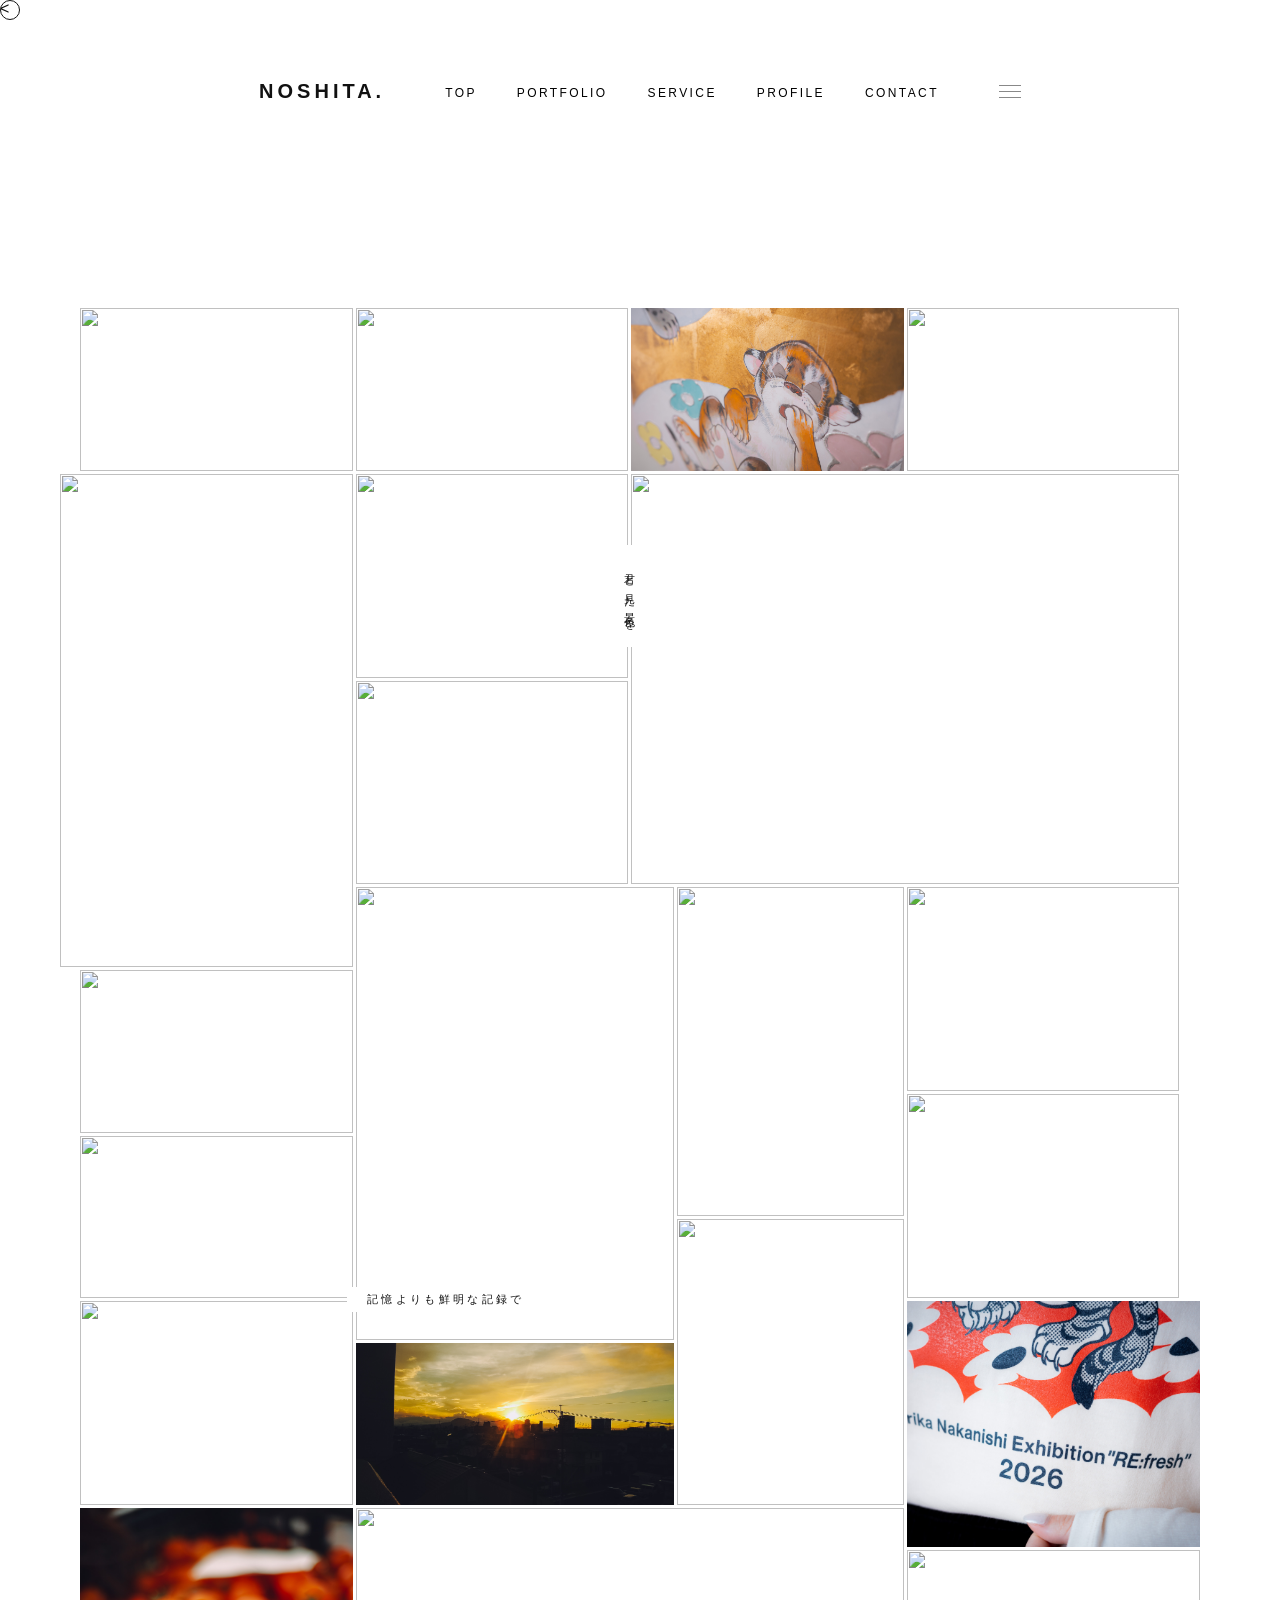
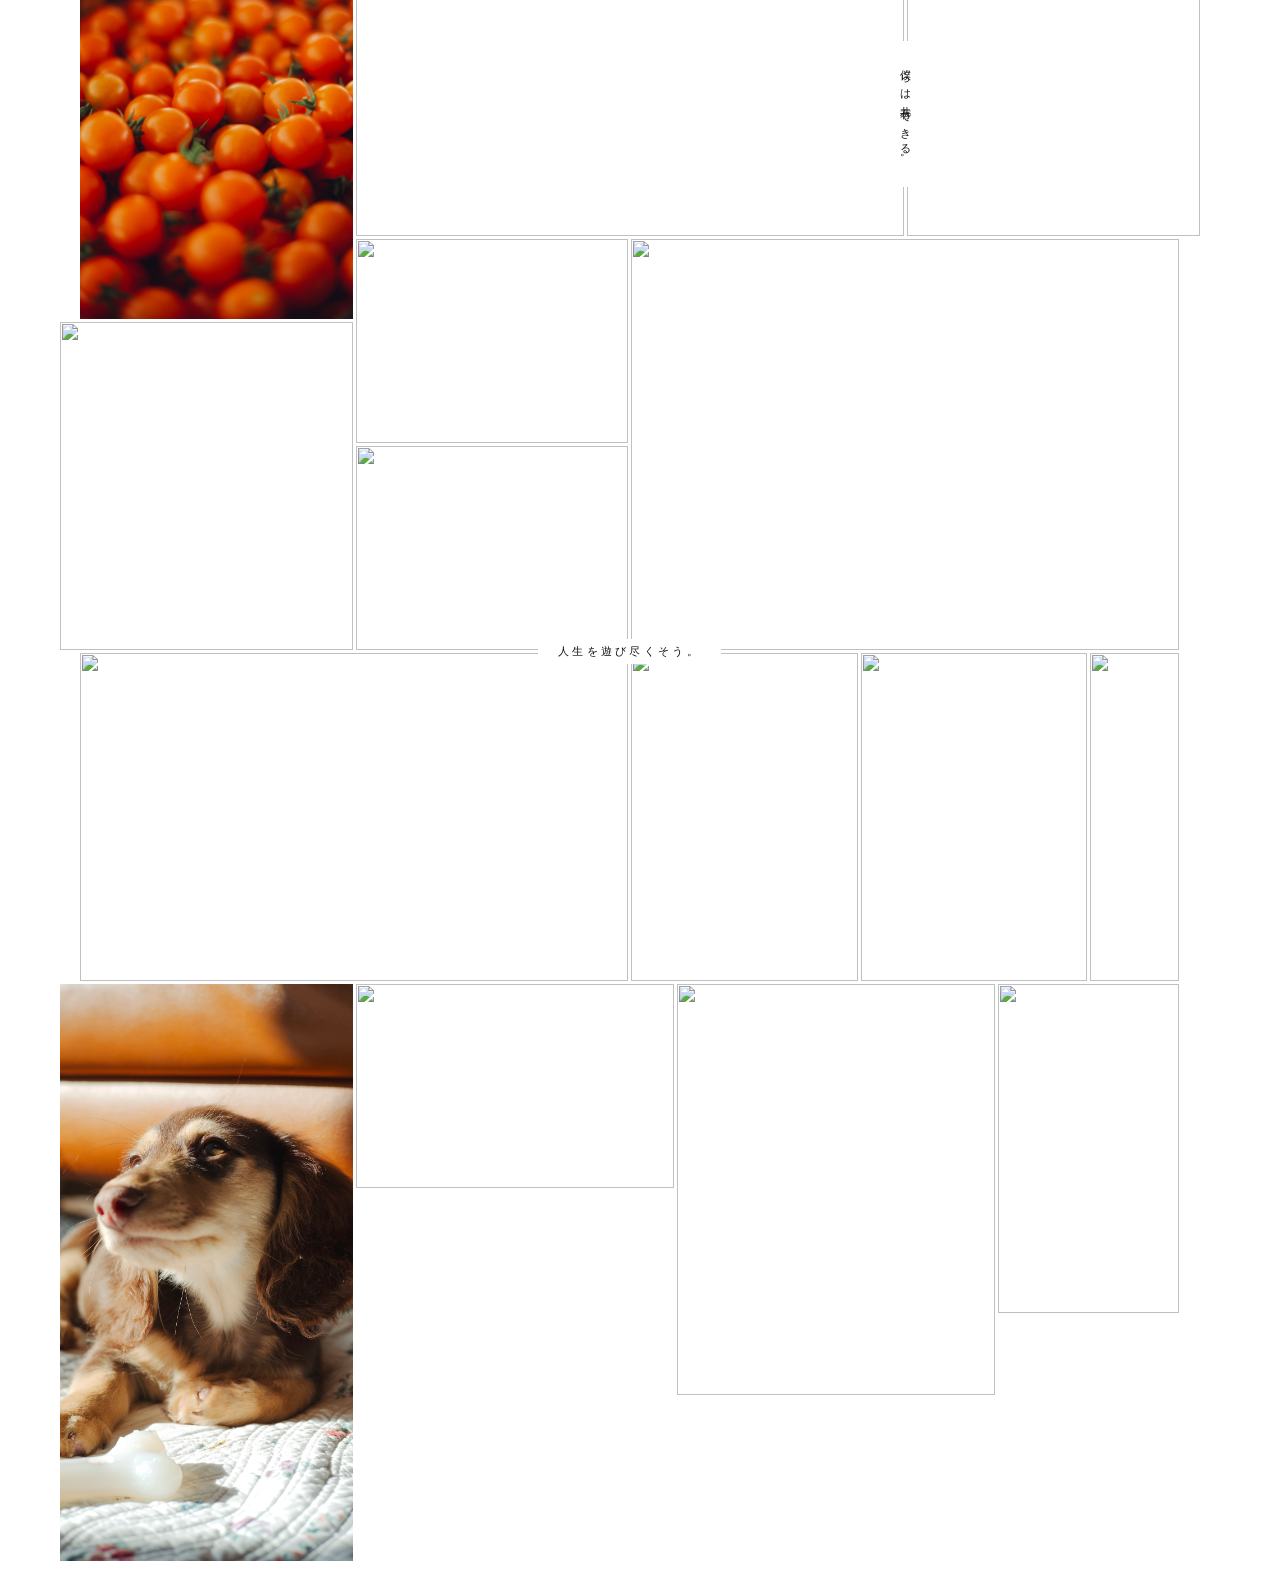
==== index.html @ d17fe4b7 "first commit" ====
<!DOCTYPE html>
<html lang="ja">
<head>
  <meta charset="UTF-8">
  <meta name="viewport" content="width=device-width, initial-scale=1.0">
  <title>Portfolio</title>
  <link rel="stylesheet" href="style.css">
</head>
<body>

<div class="cursor"></div>

<<nav>
  <div class="logo">NOSHITA.</div>
  <ul class="nav-menu">
    <li><a href="#">TOP</a></li>
    <li><a href="portfolio.html">PORTFOLIO</a></li>
    <li><a href="service.html">SERVICE</a></li>
    <li><a href="profile.html">PROFILE</a></li>
    <li><a href="contact.html">CONTACT</a></li>
  </ul>
  <div class="hamburger" id="hamburger">
    <span></span>
    <span></span>
    <span></span>
  </div>
</nav>
</nav>

<main>
  <section class="hero"></section>

  <section class="works" id="works">
    <div class="works-grid">
      <div class="work-item w1"><img src="images/work01.JPG" alt=""></div>
      <div class="work-item w2"><img src="images/work02.jpg" alt=""></div>
      <div class="work-item w3"><img src="images/work03.JPG" alt=""></div>
      <div class="work-item w4"><img src="images/work04.JPG" alt=""></div>
      <div class="work-item w5"><img src="images/work05.jpg" alt=""></div>
      <div class="work-item w6"><img src="images/work06.jpg" alt=""></div>
      <div class="text-item vertical t1"><span>君と見た景色を</span></div>
      <div class="work-item w7"><img src="images/work07.jpg" alt=""></div>
      <div class="work-item w8"><img src="images/work08.JPG" alt=""></div>
      <div class="work-item w9"><img src="images/work09.JPG" alt=""></div>
      <div class="work-item w10"><img src="images/work010.JPG" alt=""></div>
      <div class="work-item w11"><img src="images/work011.JPG" alt=""></div>
      <div class="text-item t2"><span>記憶よりも鮮明な記録で</span></div>
      <div class="work-item w12"><img src="images/work012.JPG" alt=""></div>
      <div class="work-item w13"><img src="images/work013.jpg" alt=""></div>
      <div class="work-item w14"><img src="images/work014.jpg" alt=""></div>
      <div class="work-item w15"><img src="images/work015.JPG" alt=""></div>
      <div class="work-item w16"><img src="images/work016.JPG" alt=""></div>
      <div class="work-item w17"><img src="images/work017.JPG" alt=""></div>
      <div class="work-item w18"><img src="images/work018.JPG" alt=""></div>
      <div class="work-item w19"><img src="images/work019.jpg" alt=""></div>
      <div class="work-item w20"><img src="images/work020.jpg" alt=""></div>
      <div class="text-item vertical t3"><span>僕らは共有できる。</span></div>
      <div class="work-item w21"><img src="images/work021.jpg" alt=""></div>
      <div class="work-item w22"><img src="images/work022.jpg" alt=""></div>
      <div class="work-item w23"><img src="images/work023.jpg" alt=""></div>
      <div class="work-item w24"><img src="images/work024.jpg" alt=""></div>
      <div class="text-item t4"><span>人生を遊び尽くそう。</span></div>
      <div class="work-item w25"><img src="images/work025.jpg" alt=""></div>
      <div class="work-item w26"><img src="images/work026.jpg" alt=""></div>
      <div class="work-item w27"><img src="images/work027.jpg" alt=""></div>
      <div class="work-item w28"><img src="images/work028.jpg" alt=""></div>
      <div class="work-item w29"><img src="images/work029.jpg" alt=""></div>
      <div class="work-item w30"><img src="images/work030.jpg" alt=""></div>
      <div class="work-item w31"><img src="images/work031.jpg" alt=""></div>
      <div class="work-item w32"><img src="images/work032.jpg" alt=""></div>
      <div class="work-item w33"><img src="images/work033.JPG" alt=""></div>
      <div class="work-item w34"><img src="images/work034.jpg" alt=""></div>
      <div class="work-item w35"><img src="images/work035.JPG" alt=""></div>
      <div class="work-item w36"><img src="images/work036.jpg" alt=""></div>
    </div>
  </section>
</main>

<div class="lightbox" id="lightbox">
  <div class="lightbox-bg"></div>
  <img class="lightbox-img" id="lightbox-img" src="" alt="">
</div>

<script>
  const observer = new IntersectionObserver((entries) => {
    entries.forEach(entry => {
      if (entry.isIntersecting) {
        entry.target.classList.add('visible');
      }
    });
  }, { threshold: 0.1 });

  document.querySelectorAll('.work-item').forEach(item => {
    observer.observe(item);
  });

  document.querySelectorAll('.text-item').forEach(item => {
    observer.observe(item);
  });

  const cursor = document.querySelector('.cursor');

  document.addEventListener('mousemove', (e) => {
    cursor.style.left = e.clientX - 10 + 'px';
    cursor.style.top = e.clientY - 10 + 'px';
  });

  document.addEventListener('mouseenter', () => {
    cursor.style.opacity = '1';
  });

  document.addEventListener('mouseleave', () => {
    cursor.style.opacity = '0';
  });

  const lightbox = document.getElementById('lightbox');
  const lightboxImg = document.getElementById('lightbox-img');

  document.querySelectorAll('.work-item img').forEach(img => {
    img.addEventListener('click', () => {
      lightboxImg.src = img.src;
      lightbox.classList.add('active');
    });
  });

  lightbox.addEventListener('click', () => {
    lightbox.classList.remove('active');
  });
  const hamburger = document.getElementById('hamburger');
const navMenu = document.querySelector('.nav-menu');

hamburger.addEventListener('click', () => {
  navMenu.classList.toggle('active');
});
</script>

</body>
</html>
---- style.css ----
* {
  margin: 0;
  padding: 0;
  box-sizing: border-box;
}

body {
  background-color: #ffffff;
  color: #111111;
  font-family: 'Helvetica Neue', Arial, sans-serif;
  cursor: none;
}

/* ナビゲーション */
nav {
  position: fixed;
  top: 0;
  left: 0;
  width: 100%;
  padding: 80px 50px 30px 50px;
  display: flex;
  justify-content: center;
  align-items: center;
  gap: 60px;
  z-index: 100;
}
.logo {
  font-size: 20px;
  letter-spacing: 0.2em;
  font-weight: 700;
}

ul {
  list-style: none;
  display: flex;
  gap: 40px;
}

ul a {
  text-decoration: none;
  color: #000000;
  font-size: 12px;
  letter-spacing: 0.2em;
  font-weight: 300;
}

/* ヒーローセクション */
.hero {
  height: 10vh;
}

.hero h1 {
  font-size: clamp(40px, 8vw, 120px);
  font-weight: 200;
  letter-spacing: 0.1em;
  line-height: 1.1;
}
/* WORKSセクション */
/* WORKSセクション */
.works {
  padding: 200px 80px 0 80px;
}

.works-grid {
  display: grid;
  grid-template-columns: repeat(24, 1fr);
  grid-auto-rows: 3vw;
  gap: 3px;
}

.work-item {
  overflow: hidden;
}

.work-item img {
  width: 100%;
  height: 100%;
  object-fit: cover;
  transition: transform 0.6s ease;
  cursor: pointer;
}

.work-item:hover img {
  transform: scale(1.05);
}

.text-item {
  display: flex;
  align-items: center;
  justify-content: center;
  font-size: 11px;
  letter-spacing: 0.15em;
  color: #111;
  font-weight: 300;
}

.text-item.vertical {
  writing-mode: vertical-rl;
  font-size: 10px;
  pointer-events: none;
}


/* Group 1 */
.w1  { grid-column: 1/7;   grid-row: 1/5; }
.w2  { grid-column: 7/13;  grid-row: 1/5; }
.w3  { grid-column: 13/19; grid-row: 1/5; }
.w4  { grid-column: 19/25; grid-row: 1/5; }

/* Group 2 */
.w5  { grid-column: 1/7;   grid-row: 5/17; margin-left: -20px; }
.w6  { grid-column: 7/13;  grid-row: 5/10; }
.w7  { grid-column: 7/13;  grid-row: 10/15; }
.w8  { grid-column: 13/25; grid-row: 5/15; }

/* Group 3 */
.w9  { grid-column: 1/7;   grid-row: 17/21; }
.w10 { grid-column: 1/7;   grid-row: 21/25; }
.w11 { grid-column: 7/14;  grid-row: 15/26; }
.w12 { grid-column: 14/19; grid-row: 15/23; }
.w13 { grid-column: 19/25; grid-row: 15/20; }
.w14 { grid-column: 19/25; grid-row: 20/25; }

/* Group 4 */
.w15 { grid-column: 1/7;   grid-row: 25/30; }
.w16 { grid-column: 7/14;  grid-row: 26/30; }
.w17 { grid-column: 14/19; grid-row: 23/30; }
.w18 { grid-column: 19/32; grid-row: 25/31; }

/* Group 5 */
.w19 { grid-column: 1/7;   grid-row: 30/40; }
.w20 { grid-column: 7/19;  grid-row: 30/38; }
.w21 { grid-column: 19/32; grid-row: 31/38; }

/* Group 6 */
.w22 { grid-column: 1/7;   grid-row: 40/48;  margin-left: -20px; }
.w23 { grid-column: 7/13;  grid-row: 38/43; }
.w24 { grid-column: 7/13;  grid-row: 43/48; }
.w25 { grid-column: 13/25; grid-row: 38/48; }

/* Group 7 */
.w26 { grid-column: 1/13;   grid-row: 48/56; }
.w27 { grid-column: 13/18 ;  grid-row: 48/56; }
.w28 { grid-column: 18/23; grid-row: 48/56; }
.w29 { grid-column: 23/25; grid-row: 48/56; }

/* Group 8 */
.w30 { grid-column: 1/7;   grid-row: 56/70;  margin-left: -20px; }
.w31 { grid-column: 7/14;  grid-row: 56/61; }
.w32 { grid-column: 7/14;  grid-row: 61/70; }
.w33 { grid-column: 14/21; grid-row: 56/66; }
.w34 { grid-column: 14/21; grid-row: 66/70; }
.w35 { grid-column: 21/25; grid-row: 56/64; }
.w36 { grid-column: 21/25; grid-row: 64/70; }
.t1 {
  grid-column: 12/14;
  grid-row: 4/12;
  position: relative;
  z-index: 10;
  writing-mode: vertical-rl;
  font-size: 13px;
  letter-spacing: 0.2em;
  color: #111;
  pointer-events: none;
}
.t1 span {
  background: rgba(255, 255, 255, 1);
  padding: 20px 5px;
  display: inline-block;
  writing-mode: vertical-rl;
  font-size: 11px;
  letter-spacing: 0.3em;
  font-weight: 150;
  color: #111;
}

.t3 {
  grid-column: 18/20;
  grid-row: 30/40;
  position: relative;
  z-index: 10;
  writing-mode: vertical-rl;
  font-size: 11px;
  letter-spacing: 0.2em;
  color: #111;
  pointer-events: none;
}
.t2 {
  grid-column: 3/15;
  grid-row: 24/26;
  position: relative;
  z-index: 10;
  font-size: 11px;
  letter-spacing: 0.2em;
  color: #111;
  pointer-events: none;
  font-size: 11px;
  letter-spacing: 0.3em;
  font-weight: 150;
  color: #111;
}
.t2 span {
  background: rgba(255, 255, 255, 1);
  padding: 5px 20px;
  display: inline-block;
}
.t4 {
  grid-column: 9/17;
  grid-row: 47/49;
  position: relative;
  z-index: 10;
  font-size: 11px;
  letter-spacing: 0.2em;
  color: #111;
  pointer-events: none;
}
.t3 span {
  background: rgba(255, 255, 255, 1);
  padding: 20px 5px;
  display: inline-block;
  writing-mode: vertical-rl;
  font-size: 11px;
  letter-spacing: 0.3em;
  font-weight: 150;
  color: #111;
}

.t4 span {
  background: rgba(255, 255, 255, 1);
  padding: 5px 20px;
  display: inline-block;
  font-size: 11px;
  letter-spacing: 0.3em;
  font-weight: 150;
  color: #111;
}
.work-item {
  opacity: 0;
  transform: translateY(30px);
  transition: opacity 0.6s ease, transform 0.6s ease;
   pointer-events: all;
  cursor: pointer;
}

.work-item.visible {
  opacity: 1;
  transform: translateY(0);
}
.cursor {
  width: 20px;
  height: 20px;
  border: 1px solid #111;
  border-radius: 50%;
  position: fixed;
  pointer-events: none;
  z-index: 9999;
  transition: transform 0.1s ease;
}
.text-item {
  opacity: 0;
  transform: translateY(30px);
  transition: opacity 0.6s ease, transform 0.6s ease;
}

.text-item.visible {
  opacity: 1;
  transform: translateY(0);
}
.hamburger {
  display: flex;
  flex-direction: column;
  gap: 5px;
  cursor: pointer;
}

.hamburger span {
  display: block;
  width: 22px;
  height: 1px;
  background-color: #888;
}

/* SERVICE PAGE */
.service-hero {
  padding: 150px 100px 80px 100px;
}

.service-concept {
  font-size: 18px;
  letter-spacing: 0.2em;
  margin-bottom: 20px;
  font-weight: 300;
}

.service-sub {
  font-size: 12px;
  letter-spacing: 0.15em;
  color: #666;
  line-height: 2;
}

.service-content {
  padding: 60px 100px;
  border-top: 1px solid #eee;
}

.service-content h2 {
  font-size: 11px;
  letter-spacing: 0.3em;
  font-weight: 400;
  margin-bottom: 40px;
  color: #999;
}

.service-table {
  width: 100%;
  border-collapse: collapse;
  margin-bottom: 20px;
}

.service-table th {
  font-size: 10px;
  letter-spacing: 0.2em;
  font-weight: 400;
  color: #999;
  text-align: left;
  padding: 10px 0;
  border-bottom: 1px solid #eee;
}

.service-table td {
  font-size: 12px;
  letter-spacing: 0.15em;
  font-weight: 300;
  padding: 16px 0;
  border-bottom: 1px solid #f5f5f5;
}

.discount {
  font-size: 10px;
  letter-spacing: 0.15em;
  color: #999;
  margin-top: 20px;
}

.service-note {
  padding: 60px 100px;
  border-top: 1px solid #eee;
}

.service-note h2 {
  font-size: 11px;
  letter-spacing: 0.3em;
  font-weight: 400;
  margin-bottom: 40px;
  color: #999;
}

.note-group {
  margin-bottom: 40px;
}

.note-group h3 {
  font-size: 11px;
  letter-spacing: 0.2em;
  font-weight: 400;
  margin-bottom: 15px;
}

.note-group ul {
  list-style: none;
  padding: 0;
  display: block;
}

.note-group ul li {
  font-size: 12px;
  letter-spacing: 0.1em;
  font-weight: 300;
  color: #666;
  line-height: 2.5;
  padding-left: 20px;
  position: relative;
  display: block;
}

.note-group ul li::before {
  content: '—';
  position: absolute;
  left: 0;
  color: #ccc;
}

.service-last {
  font-size: 12px;
  letter-spacing: 0.15em;
  color: #666;
  margin-top: 60px;
  padding-top: 40px;
  border-top: 1px solid #eee;
}
.service-hero,
.service-content,
.service-note {
  max-width: 900px;
  margin: 0 auto;
}
/* CONTACT PAGE */
.contact-hero {
  padding: 150px 100px 60px 100px;
  max-width: 900px;
  margin: 0 auto;
}

.contact-hero h1 {
  font-size: 11px;
  letter-spacing: 0.3em;
  font-weight: 400;
  color: #999;
  margin-bottom: 20px;
}

.contact-hero p {
  font-size: 12px;
  letter-spacing: 0.15em;
  font-weight: 300;
  color: #666;
}

.contact-form {
  padding: 0 100px 100px 100px;
  max-width: 900px;
  margin: 0 auto;
}

.form-group {
  margin-bottom: 30px;
}

.form-group label {
  display: block;
  font-size: 10px;
  letter-spacing: 0.2em;
  color: #999;
  margin-bottom: 8px;
}

.form-group input,
.form-group textarea {
  width: 100%;
  border: none;
  border-bottom: 1px solid #ddd;
  padding: 10px 0;
  font-size: 12px;
  letter-spacing: 0.1em;
  font-family: 'Helvetica Neue', Arial, sans-serif;
  outline: none;
  background: transparent;
}

.form-group input:focus,
.form-group textarea:focus {
  border-bottom: 1px solid #111;
}

.form-group textarea {
  resize: none;
}

button[type="submit"] {
  background: none;
  border: 1px solid #111;
  padding: 15px 50px;
  font-size: 11px;
  letter-spacing: 0.3em;
  cursor: pointer;
  margin-top: 20px;
  transition: all 0.3s ease;
}

button[type="submit"]:hover {
  background: #111;
  color: #fff;
}
.checkbox-group {
  display: flex;
  flex-wrap: wrap;
  gap: 15px;
  margin-top: 10px;
}

.checkbox-label {
  display: flex;
  align-items: center;
  gap: 8px;
  font-size: 12px;
  letter-spacing: 0.1em;
  font-weight: 300;
  color: #333;
  cursor: pointer;
}

.checkbox-label input {
  width: auto;
  border: none;
  border-bottom: none;
  cursor: pointer;
}
/* PROFILE PAGE */
.profile-wrap {
  display: flex;
  align-items: center;
  gap: 80px;
  padding: 150px 100px;
  max-width: 1000px;
  margin: 0 auto;
}

.profile-img {
  width: 400px;
  flex-shrink: 0;
}

.profile-img img {
  width: 100%;
  height: 500px;
  object-fit: cover;
}

.profile-name {
  font-size: 18px;
  font-weight: 400;
  letter-spacing: 0.2em;
  margin-bottom: 40px;
}

.profile-name span {
  display: block;
  font-size: 12px;
  letter-spacing: 0.3em;
  color: #999;
  margin-top: 8px;
  font-weight: 300;
}

.profile-bio {
  font-size: 12px;
  letter-spacing: 0.15em;
  line-height: 2.5;
  color: #444;
  font-weight: 300;
  margin-bottom: 40px;
}

.profile-motto {
  font-size: 11px;
  letter-spacing: 0.2em;
  color: #999;
  font-weight: 300;
  font-style: italic;
}
/* PORTFOLIO PAGE */
.portfolio-section {
  padding: 80px 60px 40px 60px;
  max-width: 1200px;
  margin: 0 auto;
}

.portfolio-section:first-child {
  padding-top: 150px;
}

.portfolio-category {
  font-size: 11px;
  letter-spacing: 0.3em;
  font-weight: 400;
  color: #999;
  margin-bottom: 30px;
}

.portfolio-grid {
  display: grid;
  grid-template-columns: repeat(3, 1fr);
  gap: 6px;
}

.portfolio-item {
  overflow: hidden;
  aspect-ratio: 3/2;
}

.portfolio-item img {
  width: 100%;
  height: 100%;
  object-fit: cover;
  transition: transform 0.6s ease;
}

.portfolio-item:hover img {
  transform: scale(1.05);
}
/* LIGHTBOX */
.lightbox {
  position: fixed;
  top: 0;
  left: 0;
  width: 100%;
  height: 100%;
  z-index: 9999;
  display: flex;
  align-items: center;
  justify-content: center;
  opacity: 0;
  pointer-events: none;
  transition: opacity 0.3s ease;
}

.lightbox.active {
  opacity: 1;
  pointer-events: all;
}

.lightbox-bg {
  position: absolute;
  top: 0;
  left: 0;
  width: 100%;
  height: 100%;
  background: rgba(255, 255, 255, 0.85);
  backdrop-filter: blur(10px);
}

.lightbox-img {
  position: relative;
  z-index: 1;
  max-width: 85vw;
  max-height: 85vh;
  object-fit: contain;
  cursor: pointer;
}

/* スマホ対応 */
@media (max-width: 768px) {
  nav {
    padding: 30px 20px;
    gap: 20px;
  }

  .logo {
    font-size: 16px;
  }

  ul {
    display: none;
  }

  .works {
    padding: 80px 10px 0 10px;
  }

  .works-grid {
    grid-template-columns: repeat(6, 1fr);
    grid-auto-rows: 8vw;
  }

  /* Group 1 */
  .w1  { grid-column: 1/4;  grid-row: 1/4; }
  .w2  { grid-column: 4/7;  grid-row: 1/4; }
  .w3  { grid-column: 1/4;  grid-row: 4/7; }
  .w4  { grid-column: 4/7;  grid-row: 4/7; }

  /* Group 2 */
  .w5  { grid-column: 1/3;  grid-row: 7/13; }
  .w6  { grid-column: 3/7;  grid-row: 7/10; }
  .w7  { grid-column: 3/7;  grid-row: 10/13; }
  .w8  { grid-column: 1/7;  grid-row: 13/17; }

  /* テキスト非表示 */
  .t1, .t2, .t3, .t4 { display: none; }

  /* Group 3 */
  .w9  { grid-column: 1/4;  grid-row: 17/20; }
  .w10 { grid-column: 4/7;  grid-row: 17/20; }
  .w11 { grid-column: 1/4;  grid-row: 20/24; }
  .w12 { grid-column: 4/7;  grid-row: 20/24; }
  .w13 { grid-column: 1/4;  grid-row: 24/27; }
  .w14 { grid-column: 4/7;  grid-row: 24/27; }

  /* Group 4 */
  .w15 { grid-column: 1/4;  grid-row: 27/30; }
  .w16 { grid-column: 4/7;  grid-row: 27/32; }
  .w17 { grid-column: 1/4;  grid-row: 30/33; }
  .w18 { grid-column: 1/4;  grid-row: 33/38; }

  /* Group 5 */
  .w19 { grid-column: 1/4;  grid-row: 38/43; }
  .w20 { grid-column: 4/7;  grid-row: 38/43; }
  .w21 { grid-column: 1/7;  grid-row: 43/47; }

  /* Group 6 */
  .w22 { grid-column: 1/4;  grid-row: 47/52; }
  .w23 { grid-column: 4/7;  grid-row: 47/50; }
  .w24 { grid-column: 4/7;  grid-row: 50/53; }
  .w25 { grid-column: 1/7;  grid-row: 53/57; }

  /* Group 7 */
  .w26 { grid-column: 1/4;  grid-row: 58/61; }
  .w27 { grid-column: 4/7;  grid-row: 58/61; }
  .w28 { grid-column: 1/4;  grid-row: 61/64; }
  .w29 { grid-column: 4/7;  grid-row: 61/64; }

  /* Group 8 */
  .w30 { grid-column: 1/4;  grid-row: 64/69; }
  .w31 { grid-column: 4/7;  grid-row: 64/67; }
  .w32 { grid-column: 4/7;  grid-row: 67/70; }
  .w33 { grid-column: 1/4;  grid-row: 69/72; }
  .w34 { grid-column: 4/7;  grid-row: 70/73; }
  .w35 { grid-column: 1/4;  grid-row: 73/76; }
  .w36 { grid-column: 4/7;  grid-row: 73/76; }
}
@media (max-width: 768px) {
  .hamburger {
    display: flex;
    cursor: pointer;
    z-index: 200;
  }

  .nav-menu {
    display: none;
    position: fixed;
    top: 0;
    left: 0;
    width: 100%;
    height: 100vh;
    background: rgba(255,255,255,0.95);
    flex-direction: column;
    align-items: center;
    justify-content: center;
    gap: 40px;
    z-index: 150;
  }

  .nav-menu.active {
    display: flex;
  }

  .nav-menu a {
    font-size: 16px;
    letter-spacing: 0.3em;
    color: #111;
    text-decoration: none;
  }
  .profile-wrap {
  flex-direction: column;
  padding: 100px 30px 60px 30px;
  gap: 40px;
}

.profile-img {
  width: 100%;
}

.profile-img img {
  height: 400px;
}
}
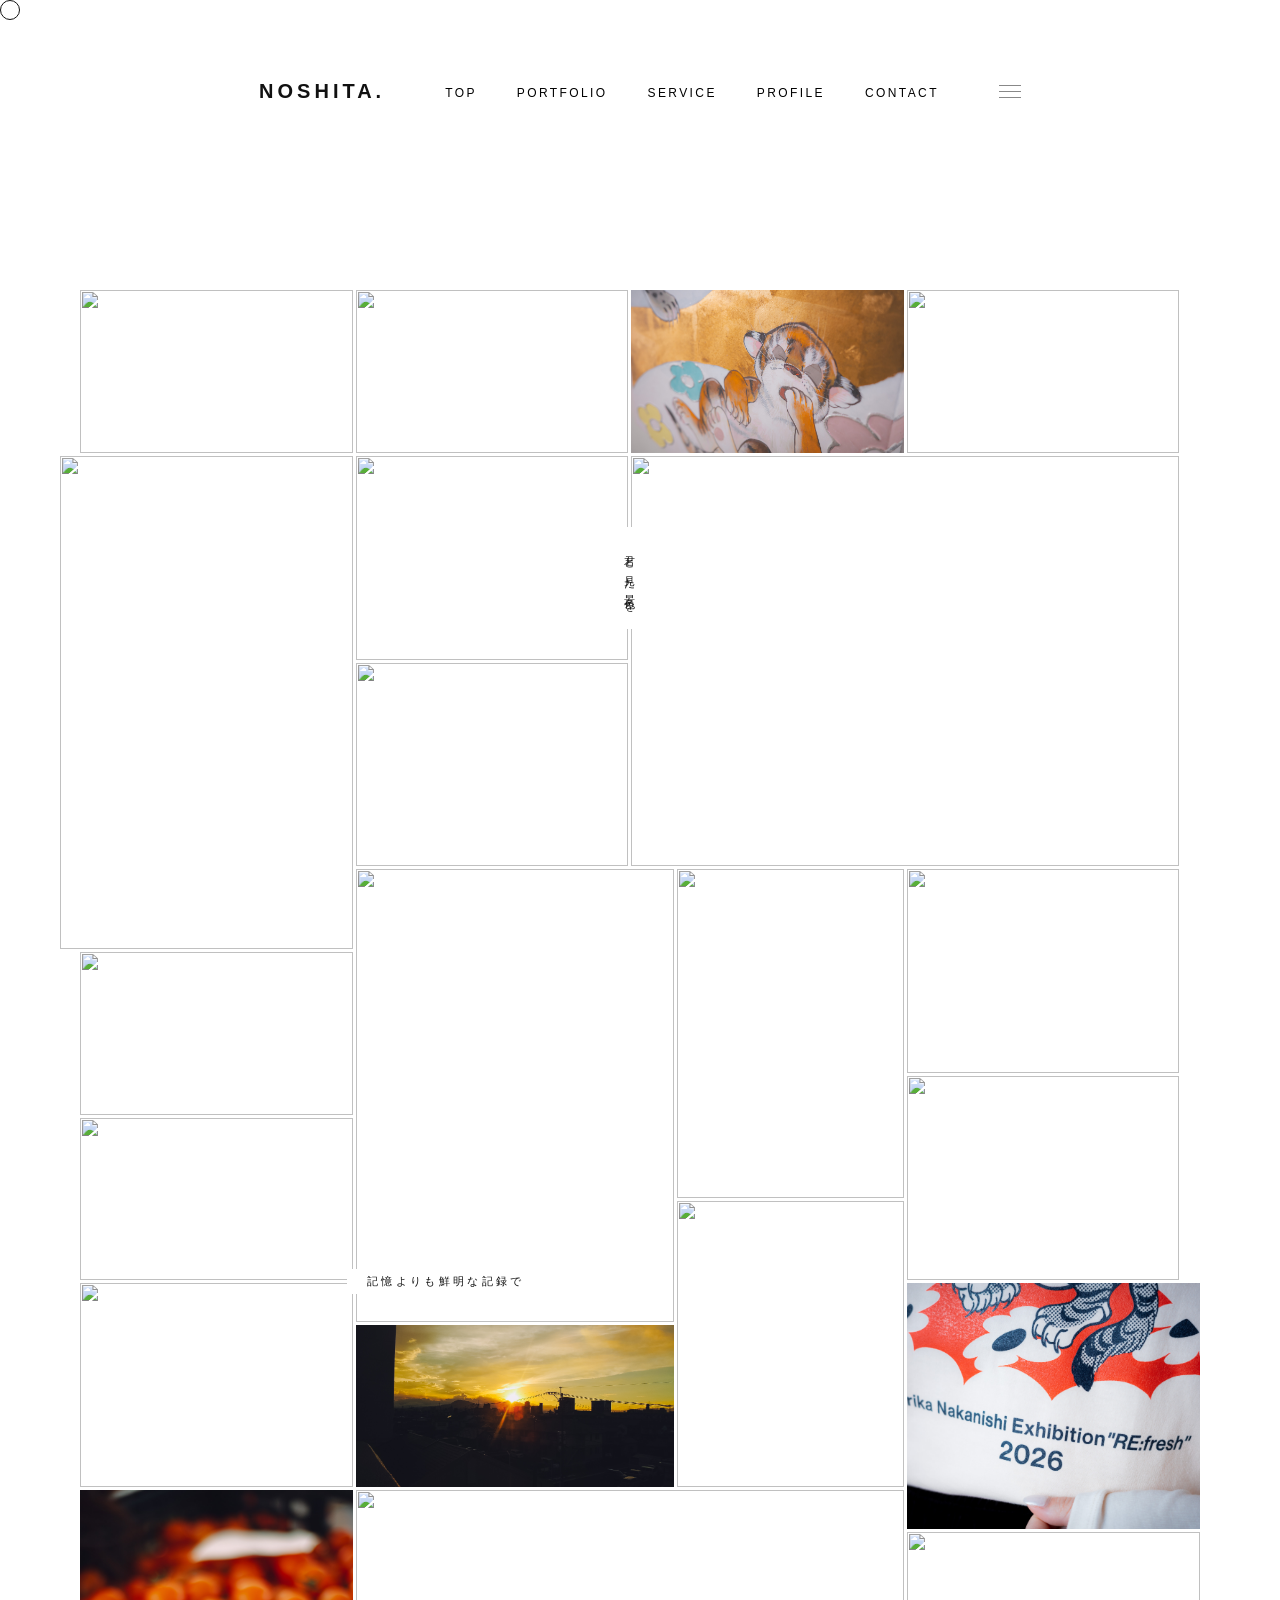
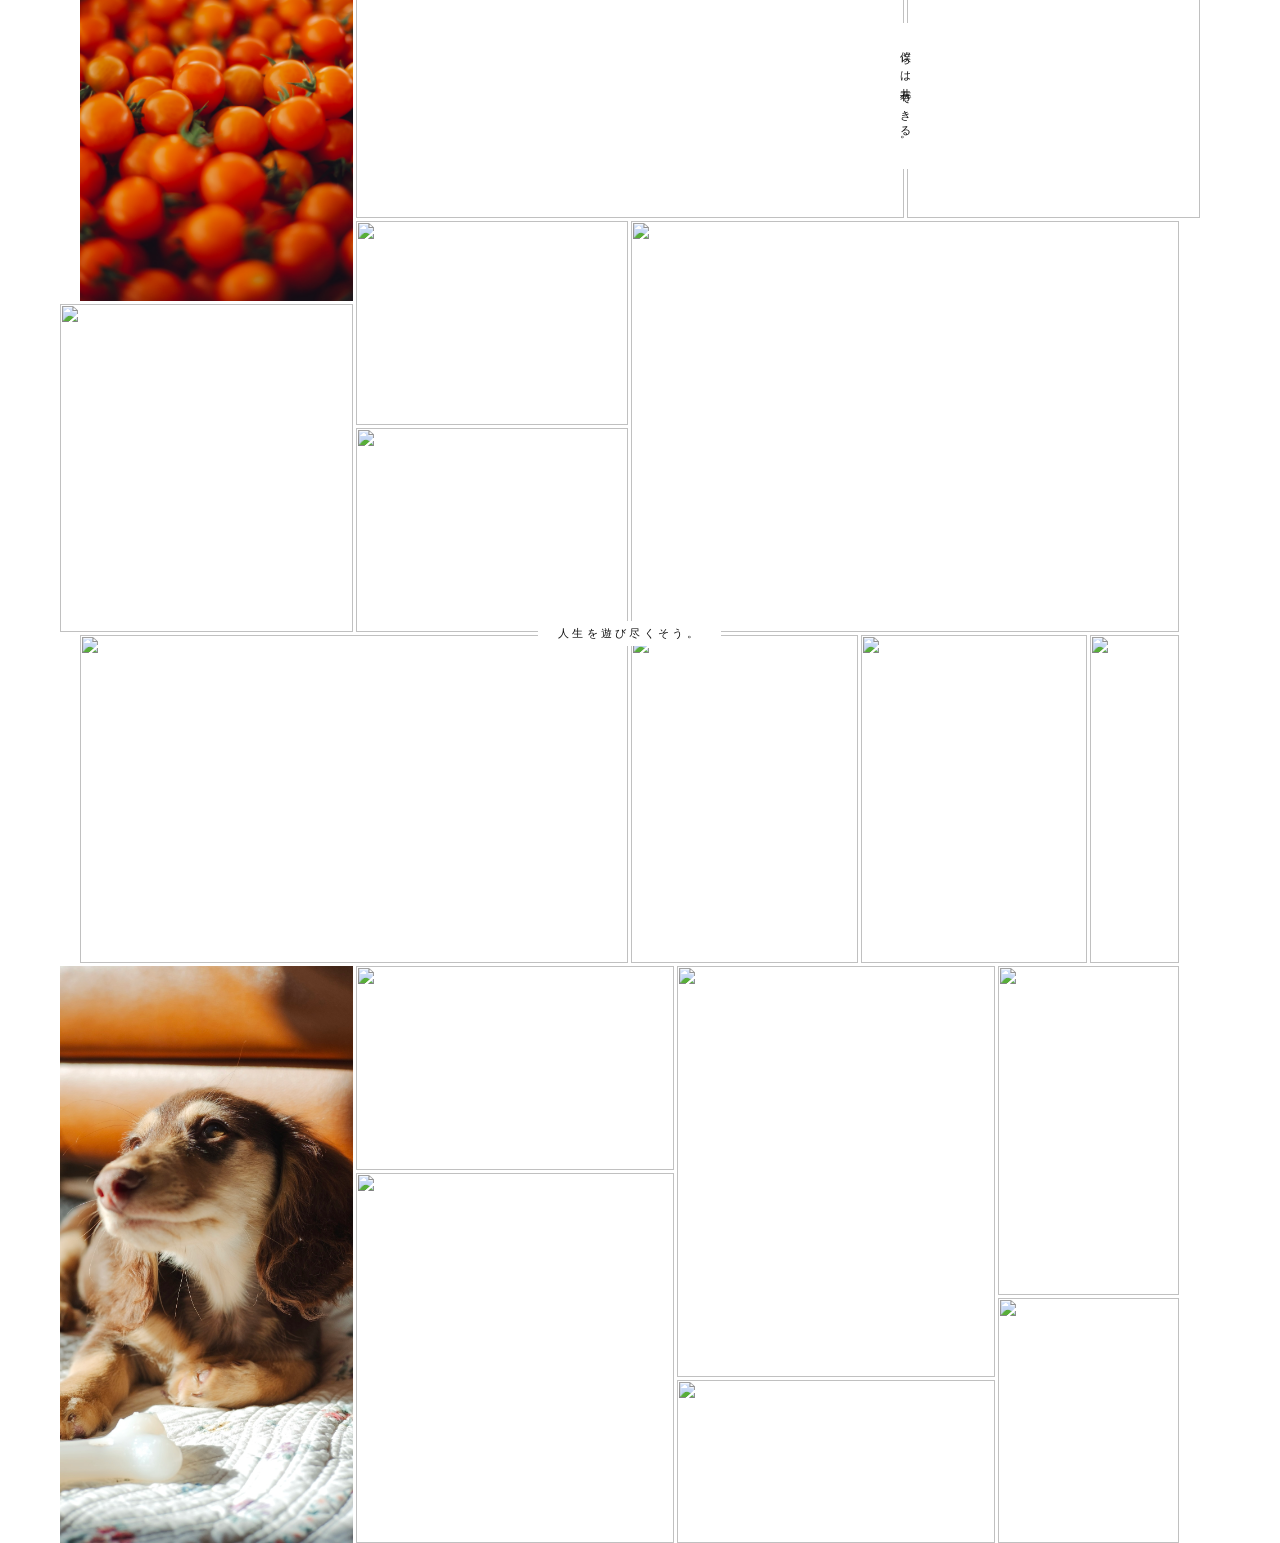
==== commit aa3f1c15: "fix html bugs" ====
--- a/index.html
+++ b/index.html
@@ -10,7 +10,7 @@
 
 <div class="cursor"></div>
 
-<<nav>
+<nav>
   <div class="logo">NOSHITA.</div>
   <ul class="nav-menu">
     <li><a href="#">TOP</a></li>
@@ -25,8 +25,6 @@
     <span></span>
   </div>
 </nav>
-</nav>
-
 <main>
   <section class="hero"></section>
 
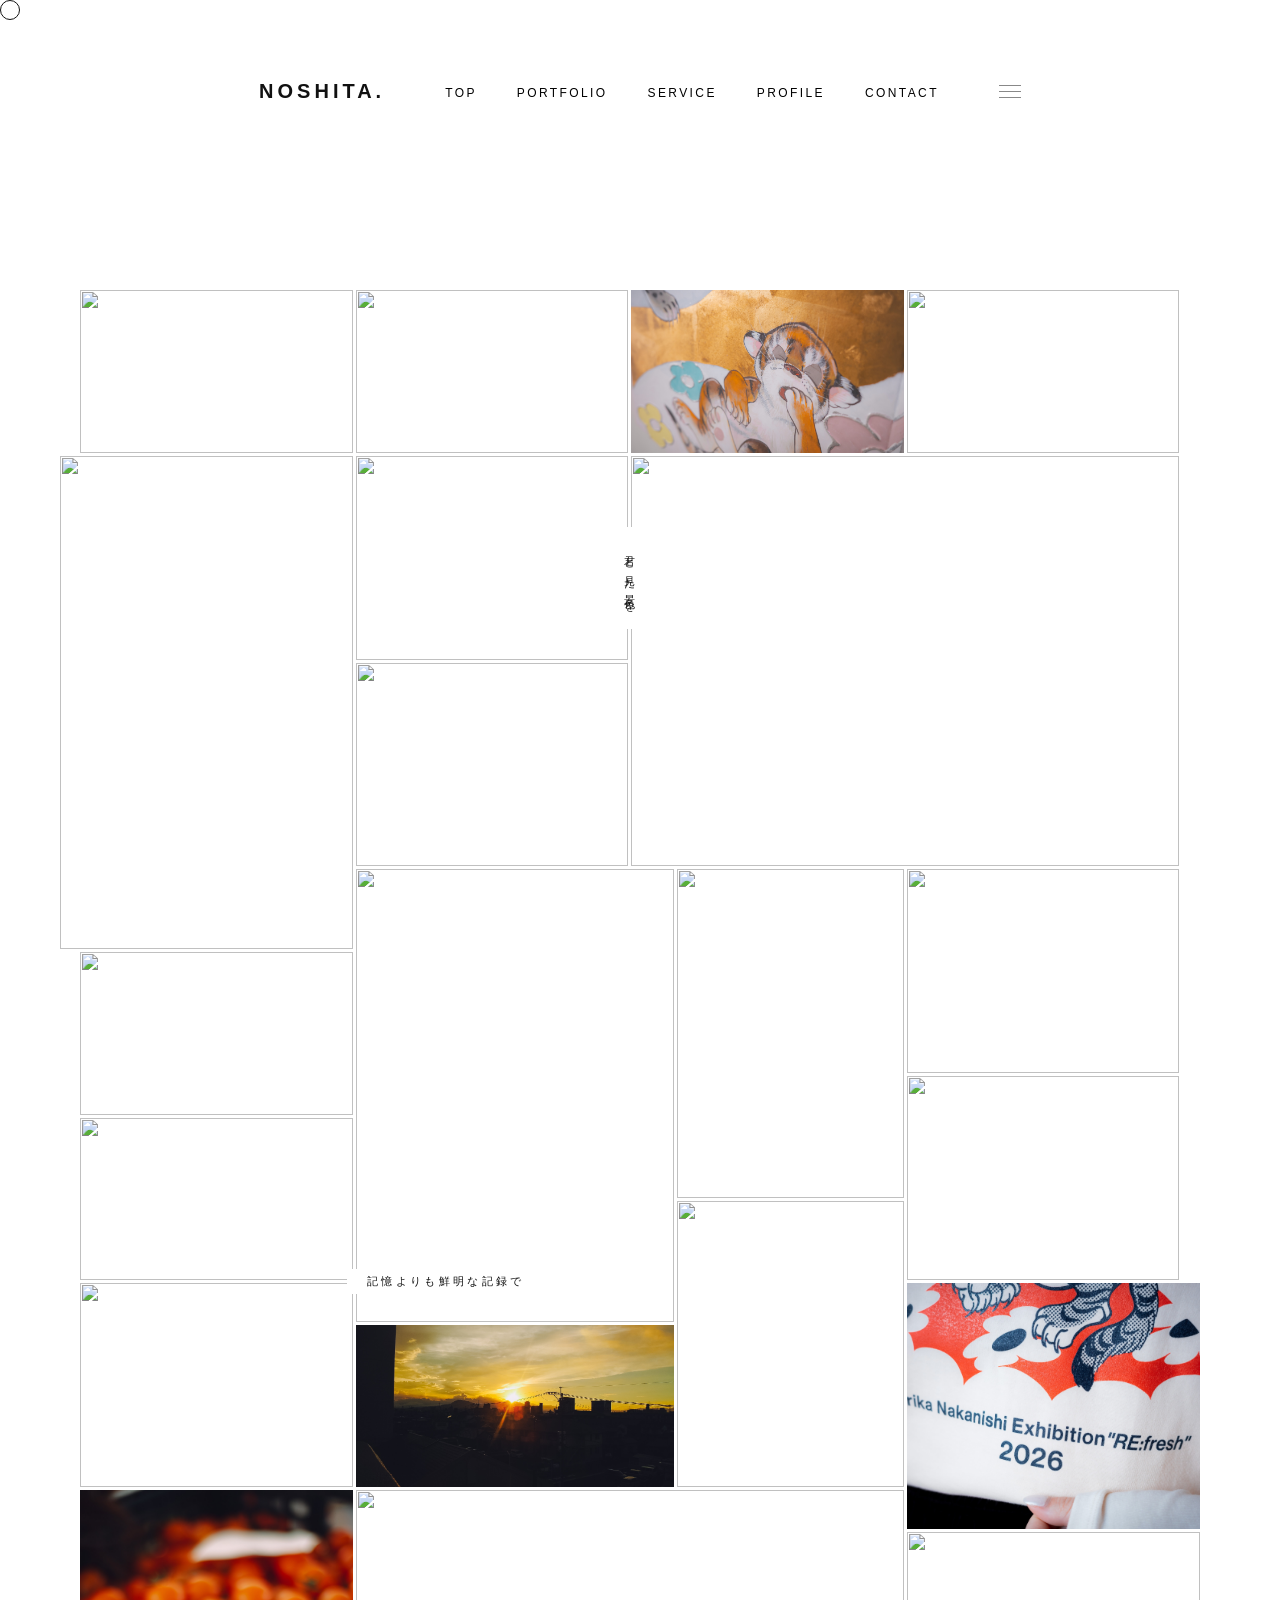
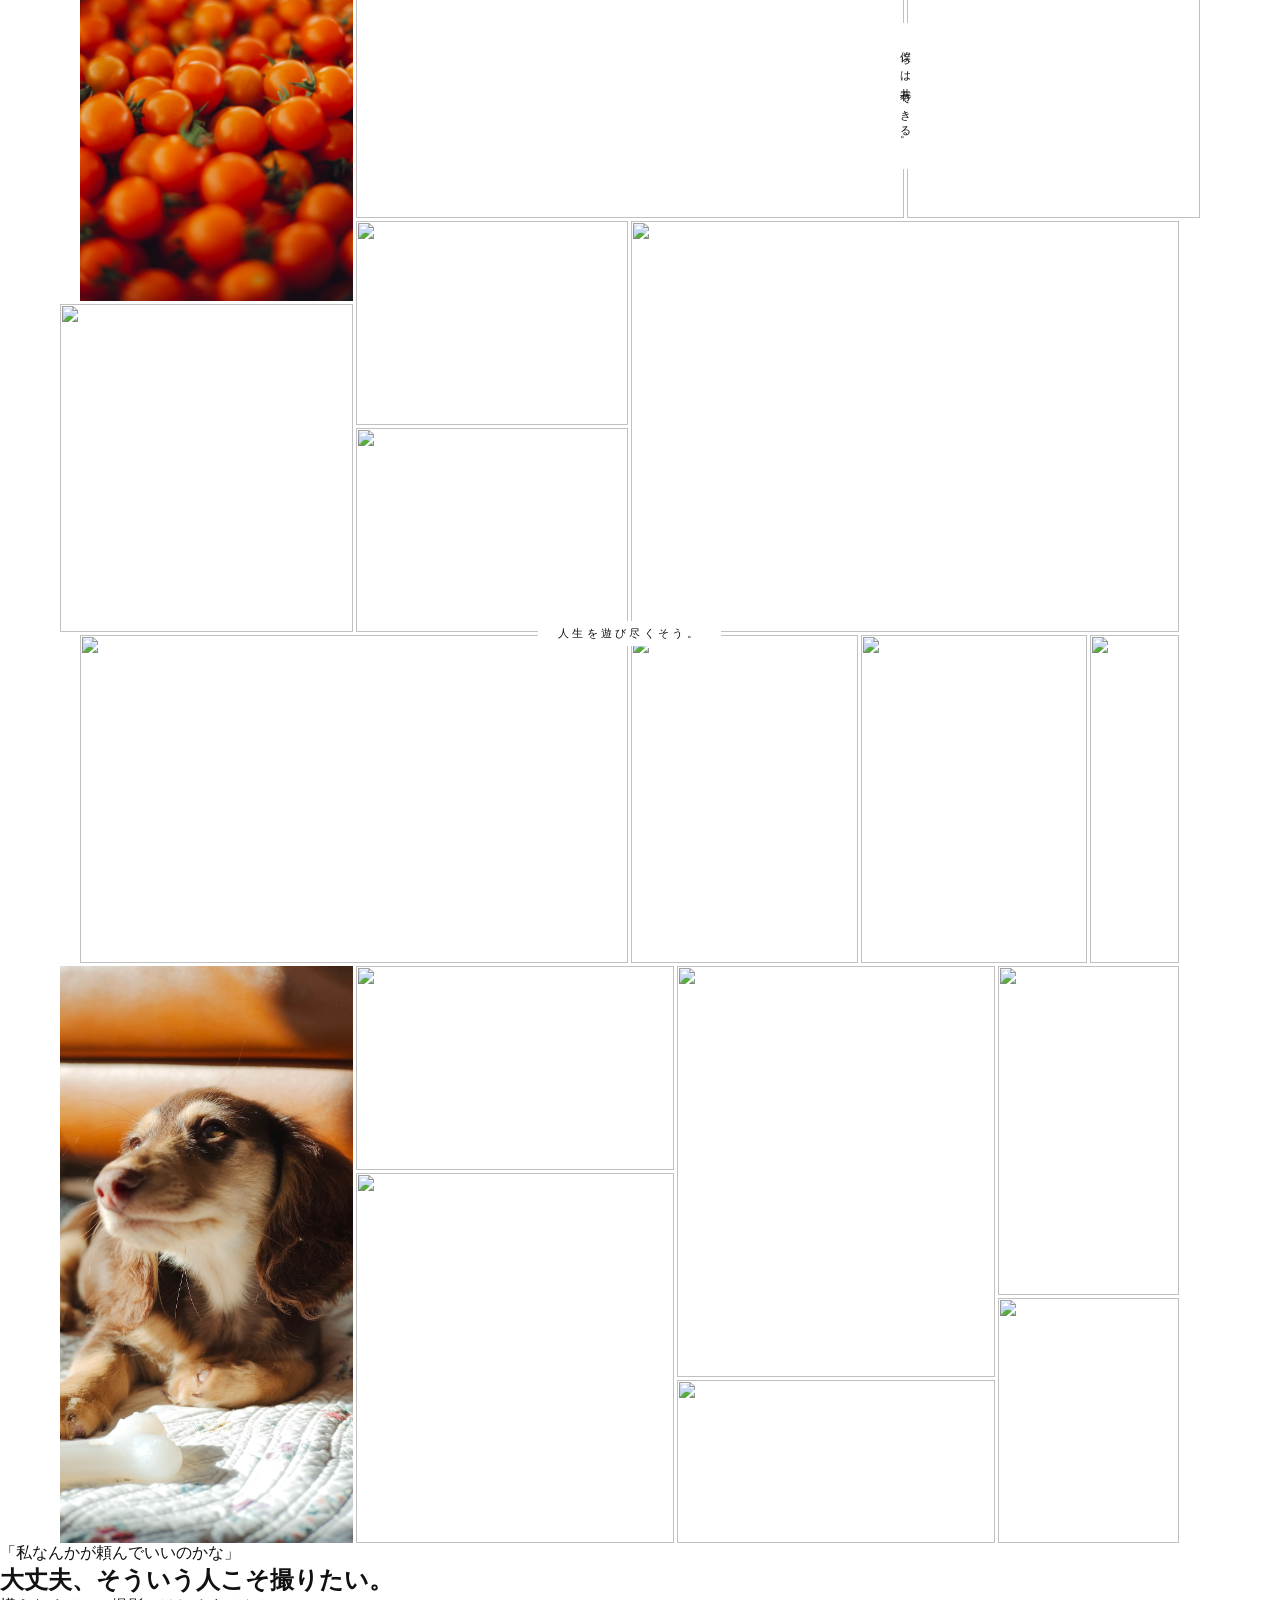
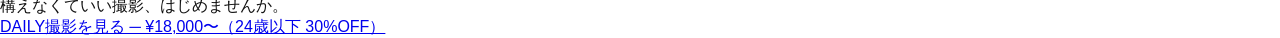
==== commit 0a0938ba: "fix mobile margin asymmetry" ====
--- a/index.html
+++ b/index.html
@@ -72,6 +72,13 @@
       <div class="work-item w36"><img src="images/work036.jpg" alt=""></div>
     </div>
   </section>
+
+  <section class="casual-entry" id="casual-entry">
+    <p class="ce-lead">「私なんかが頼んでいいのかな」</p>
+    <h2 class="ce-head">大丈夫、そういう人こそ撮りたい。</h2>
+    <p class="ce-sub">構えなくていい撮影、はじめませんか。</p>
+    <a class="ce-btn" href="service.html">DAILY撮影を見る ─ ¥18,000〜（24歳以下 30%OFF）</a>
+  </section>
 </main>
 
 <div class="lightbox" id="lightbox">
--- a/style.css
+++ b/style.css
@@ -659,64 +659,24 @@
   }
 
   .works-grid {
-    grid-template-columns: repeat(6, 1fr);
-    grid-auto-rows: 8vw;
+    grid-template-columns: repeat(24, 1fr);
+    grid-auto-rows: 2.5vw;
   }
 
   /* Group 1 */
-  .w1  { grid-column: 1/4;  grid-row: 1/4; }
-  .w2  { grid-column: 4/7;  grid-row: 1/4; }
-  .w3  { grid-column: 1/4;  grid-row: 4/7; }
-  .w4  { grid-column: 4/7;  grid-row: 4/7; }
-
-  /* Group 2 */
-  .w5  { grid-column: 1/3;  grid-row: 7/13; }
-  .w6  { grid-column: 3/7;  grid-row: 7/10; }
-  .w7  { grid-column: 3/7;  grid-row: 10/13; }
-  .w8  { grid-column: 1/7;  grid-row: 13/17; }
-
-  /* テキスト非表示 */
-  .t1, .t2, .t3, .t4 { display: none; }
-
-  /* Group 3 */
-  .w9  { grid-column: 1/4;  grid-row: 17/20; }
-  .w10 { grid-column: 4/7;  grid-row: 17/20; }
-  .w11 { grid-column: 1/4;  grid-row: 20/24; }
-  .w12 { grid-column: 4/7;  grid-row: 20/24; }
-  .w13 { grid-column: 1/4;  grid-row: 24/27; }
-  .w14 { grid-column: 4/7;  grid-row: 24/27; }
-
-  /* Group 4 */
-  .w15 { grid-column: 1/4;  grid-row: 27/30; }
-  .w16 { grid-column: 4/7;  grid-row: 27/32; }
-  .w17 { grid-column: 1/4;  grid-row: 30/33; }
-  .w18 { grid-column: 1/4;  grid-row: 33/38; }
-
-  /* Group 5 */
-  .w19 { grid-column: 1/4;  grid-row: 38/43; }
-  .w20 { grid-column: 4/7;  grid-row: 38/43; }
-  .w21 { grid-column: 1/7;  grid-row: 43/47; }
-
-  /* Group 6 */
-  .w22 { grid-column: 1/4;  grid-row: 47/52; }
-  .w23 { grid-column: 4/7;  grid-row: 47/50; }
-  .w24 { grid-column: 4/7;  grid-row: 50/53; }
-  .w25 { grid-column: 1/7;  grid-row: 53/57; }
-
-  /* Group 7 */
-  .w26 { grid-column: 1/4;  grid-row: 58/61; }
-  .w27 { grid-column: 4/7;  grid-row: 58/61; }
-  .w28 { grid-column: 1/4;  grid-row: 61/64; }
-  .w29 { grid-column: 4/7;  grid-row: 61/64; }
-
-  /* Group 8 */
-  .w30 { grid-column: 1/4;  grid-row: 64/69; }
-  .w31 { grid-column: 4/7;  grid-row: 64/67; }
-  .w32 { grid-column: 4/7;  grid-row: 67/70; }
-  .w33 { grid-column: 1/4;  grid-row: 69/72; }
-  .w34 { grid-column: 4/7;  grid-row: 70/73; }
-  .w35 { grid-column: 1/4;  grid-row: 73/76; }
-  .w36 { grid-column: 4/7;  grid-row: 73/76; }
+ 
+.t1 span, .t2 span, .t3 span, .t4 span {
+    font-size: 7px;
+    padding: 3px 2px;
+    letter-spacing: 0.15em;
+  }
+
+  .service-hero,
+  .service-content,
+  .service-note {
+    padding-left: 20px;
+    padding-right: 20px;
+  }
 }
 @media (max-width: 768px) {
   .hamburger {
@@ -763,4 +723,64 @@
 .profile-img img {
   height: 400px;
 }
+
+/* CASUAL ENTRY（気軽な入口 CTA） */
+.casual-entry {
+  max-width: 720px;
+  margin: 0 auto;
+  padding: 200px 40px 220px;
+  text-align: center;
+}
+
+.ce-lead {
+  font-size: 14px;
+  font-weight: 300;
+  letter-spacing: 0.15em;
+  color: #999;
+  margin-bottom: 24px;
+}
+
+.ce-head {
+  font-size: clamp(24px, 4vw, 40px);
+  font-weight: 200;
+  letter-spacing: 0.1em;
+  line-height: 1.5;
+  color: #111;
+  margin-bottom: 20px;
+}
+
+.ce-sub {
+  font-size: 15px;
+  font-weight: 300;
+  letter-spacing: 0.1em;
+  color: #555;
+  margin-bottom: 48px;
+}
+
+.ce-btn {
+  display: inline-block;
+  border: 1px solid #111;
+  padding: 18px 44px;
+  font-size: 12px;
+  letter-spacing: 0.2em;
+  color: #111;
+  text-decoration: none;
+  transition: all 0.3s ease;
+}
+
+.ce-btn:hover {
+  background: #111;
+  color: #fff;
+}
+
+@media (max-width: 768px) {
+  .casual-entry {
+    padding: 120px 24px 140px;
+  }
+  .ce-btn {
+    padding: 16px 26px;
+    font-size: 11px;
+    letter-spacing: 0.12em;
+  }
+}
 }
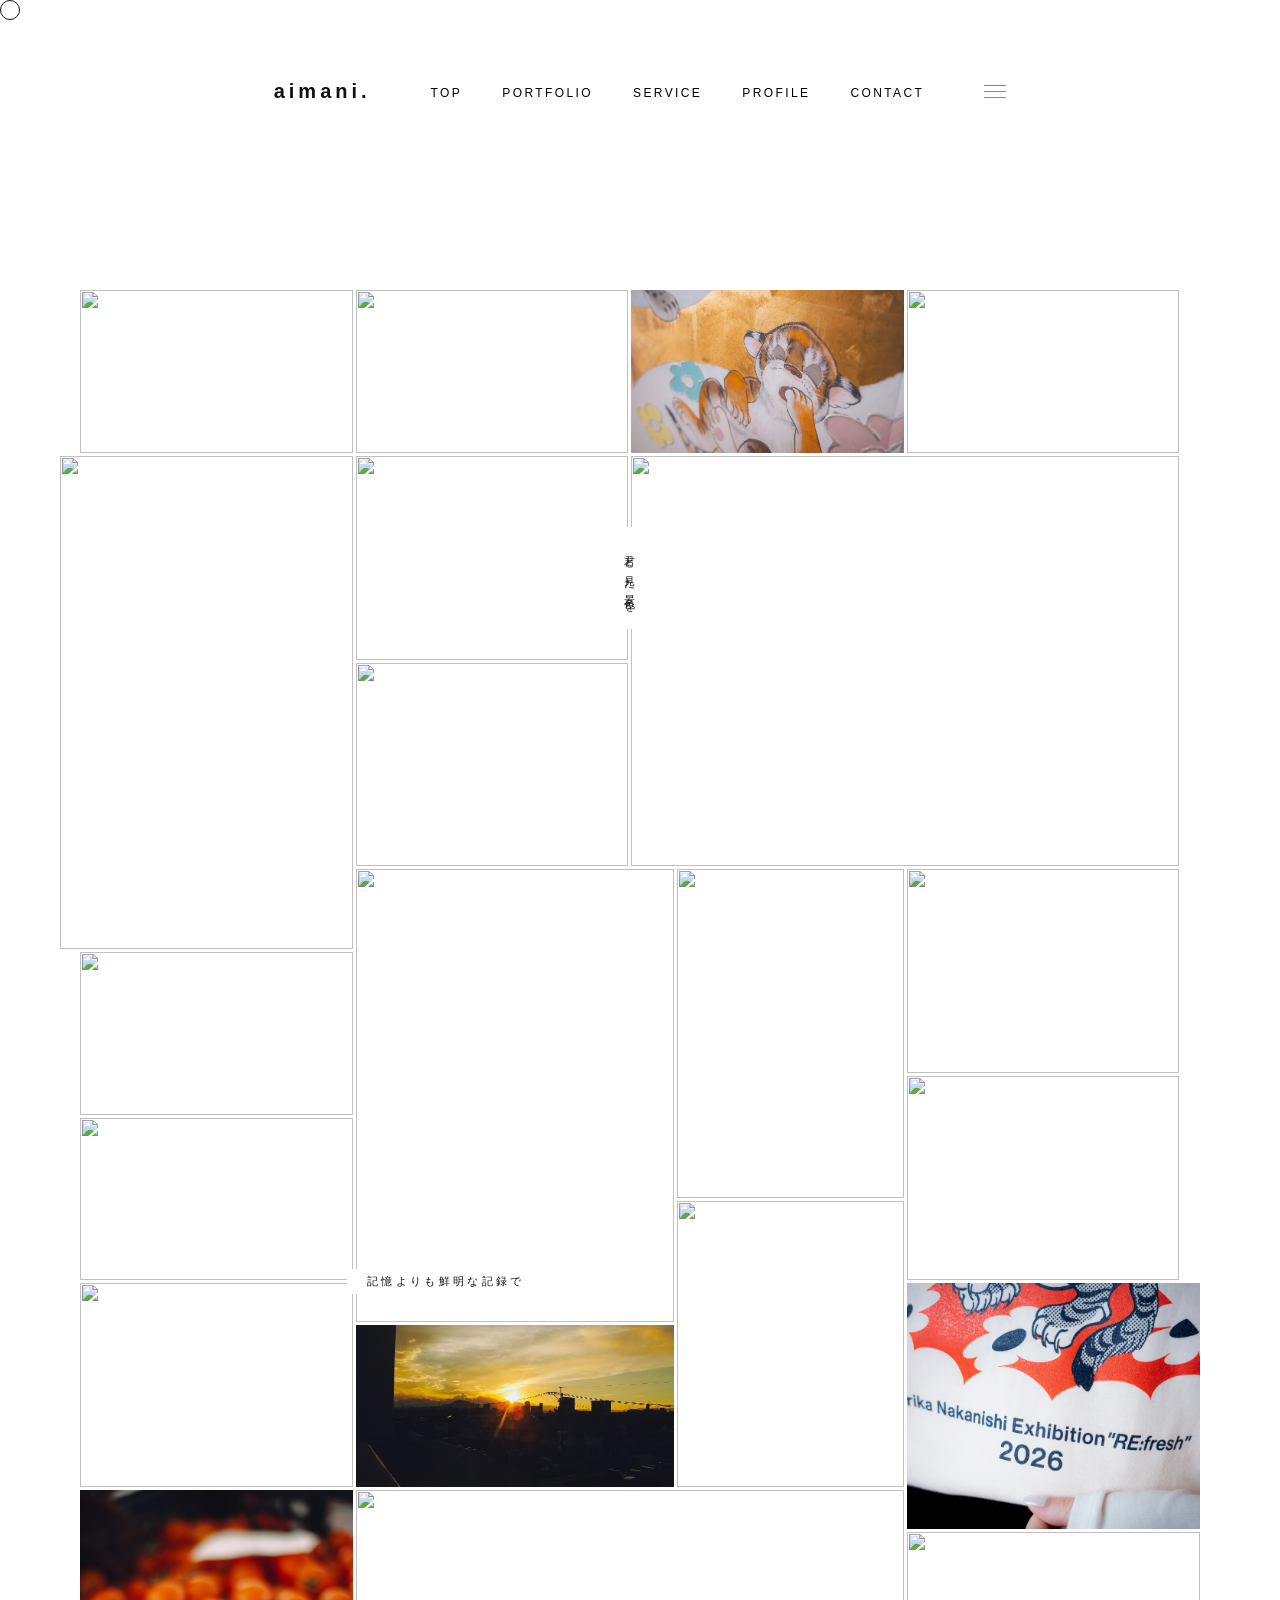
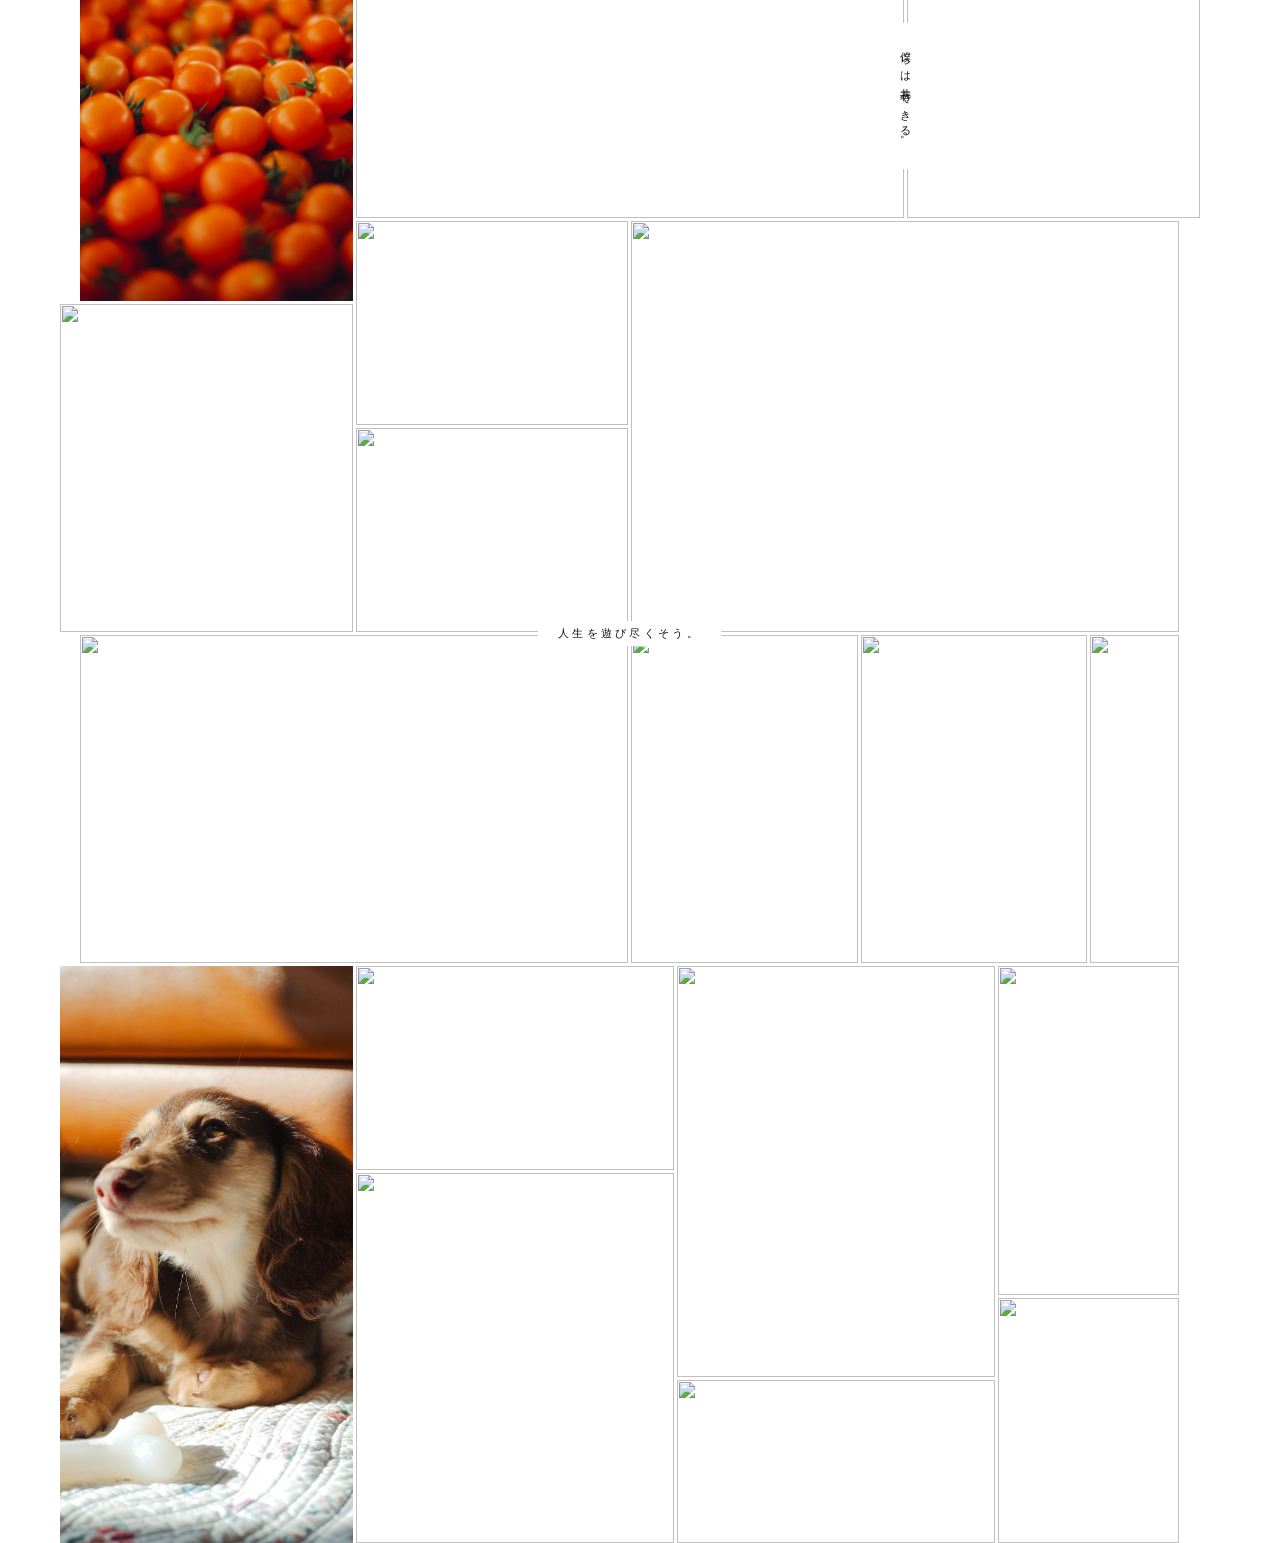
==== commit 39c895d4: "remove casual-entry CTA from top Co-Authored-By: Claude Opus 4.8 <noreply@anthropic.com>" ====
--- a/index.html
+++ b/index.html
@@ -11,7 +11,7 @@
 <div class="cursor"></div>
 
 <nav>
-  <div class="logo">NOSHITA.</div>
+  <div class="logo">aimani.</div>
   <ul class="nav-menu">
     <li><a href="#">TOP</a></li>
     <li><a href="portfolio.html">PORTFOLIO</a></li>
@@ -73,12 +73,7 @@
     </div>
   </section>
 
-  <section class="casual-entry" id="casual-entry">
-    <p class="ce-lead">「私なんかが頼んでいいのかな」</p>
-    <h2 class="ce-head">大丈夫、そういう人こそ撮りたい。</h2>
-    <p class="ce-sub">構えなくていい撮影、はじめませんか。</p>
-    <a class="ce-btn" href="service.html">DAILY撮影を見る ─ ¥18,000〜（24歳以下 30%OFF）</a>
-  </section>
+
 </main>
 
 <div class="lightbox" id="lightbox">
--- a/style.css
+++ b/style.css
@@ -723,64 +723,4 @@
 .profile-img img {
   height: 400px;
 }
-
-/* CASUAL ENTRY（気軽な入口 CTA） */
-.casual-entry {
-  max-width: 720px;
-  margin: 0 auto;
-  padding: 200px 40px 220px;
-  text-align: center;
-}
-
-.ce-lead {
-  font-size: 14px;
-  font-weight: 300;
-  letter-spacing: 0.15em;
-  color: #999;
-  margin-bottom: 24px;
-}
-
-.ce-head {
-  font-size: clamp(24px, 4vw, 40px);
-  font-weight: 200;
-  letter-spacing: 0.1em;
-  line-height: 1.5;
-  color: #111;
-  margin-bottom: 20px;
-}
-
-.ce-sub {
-  font-size: 15px;
-  font-weight: 300;
-  letter-spacing: 0.1em;
-  color: #555;
-  margin-bottom: 48px;
-}
-
-.ce-btn {
-  display: inline-block;
-  border: 1px solid #111;
-  padding: 18px 44px;
-  font-size: 12px;
-  letter-spacing: 0.2em;
-  color: #111;
-  text-decoration: none;
-  transition: all 0.3s ease;
-}
-
-.ce-btn:hover {
-  background: #111;
-  color: #fff;
-}
-
-@media (max-width: 768px) {
-  .casual-entry {
-    padding: 120px 24px 140px;
-  }
-  .ce-btn {
-    padding: 16px 26px;
-    font-size: 11px;
-    letter-spacing: 0.12em;
-  }
-}
 }
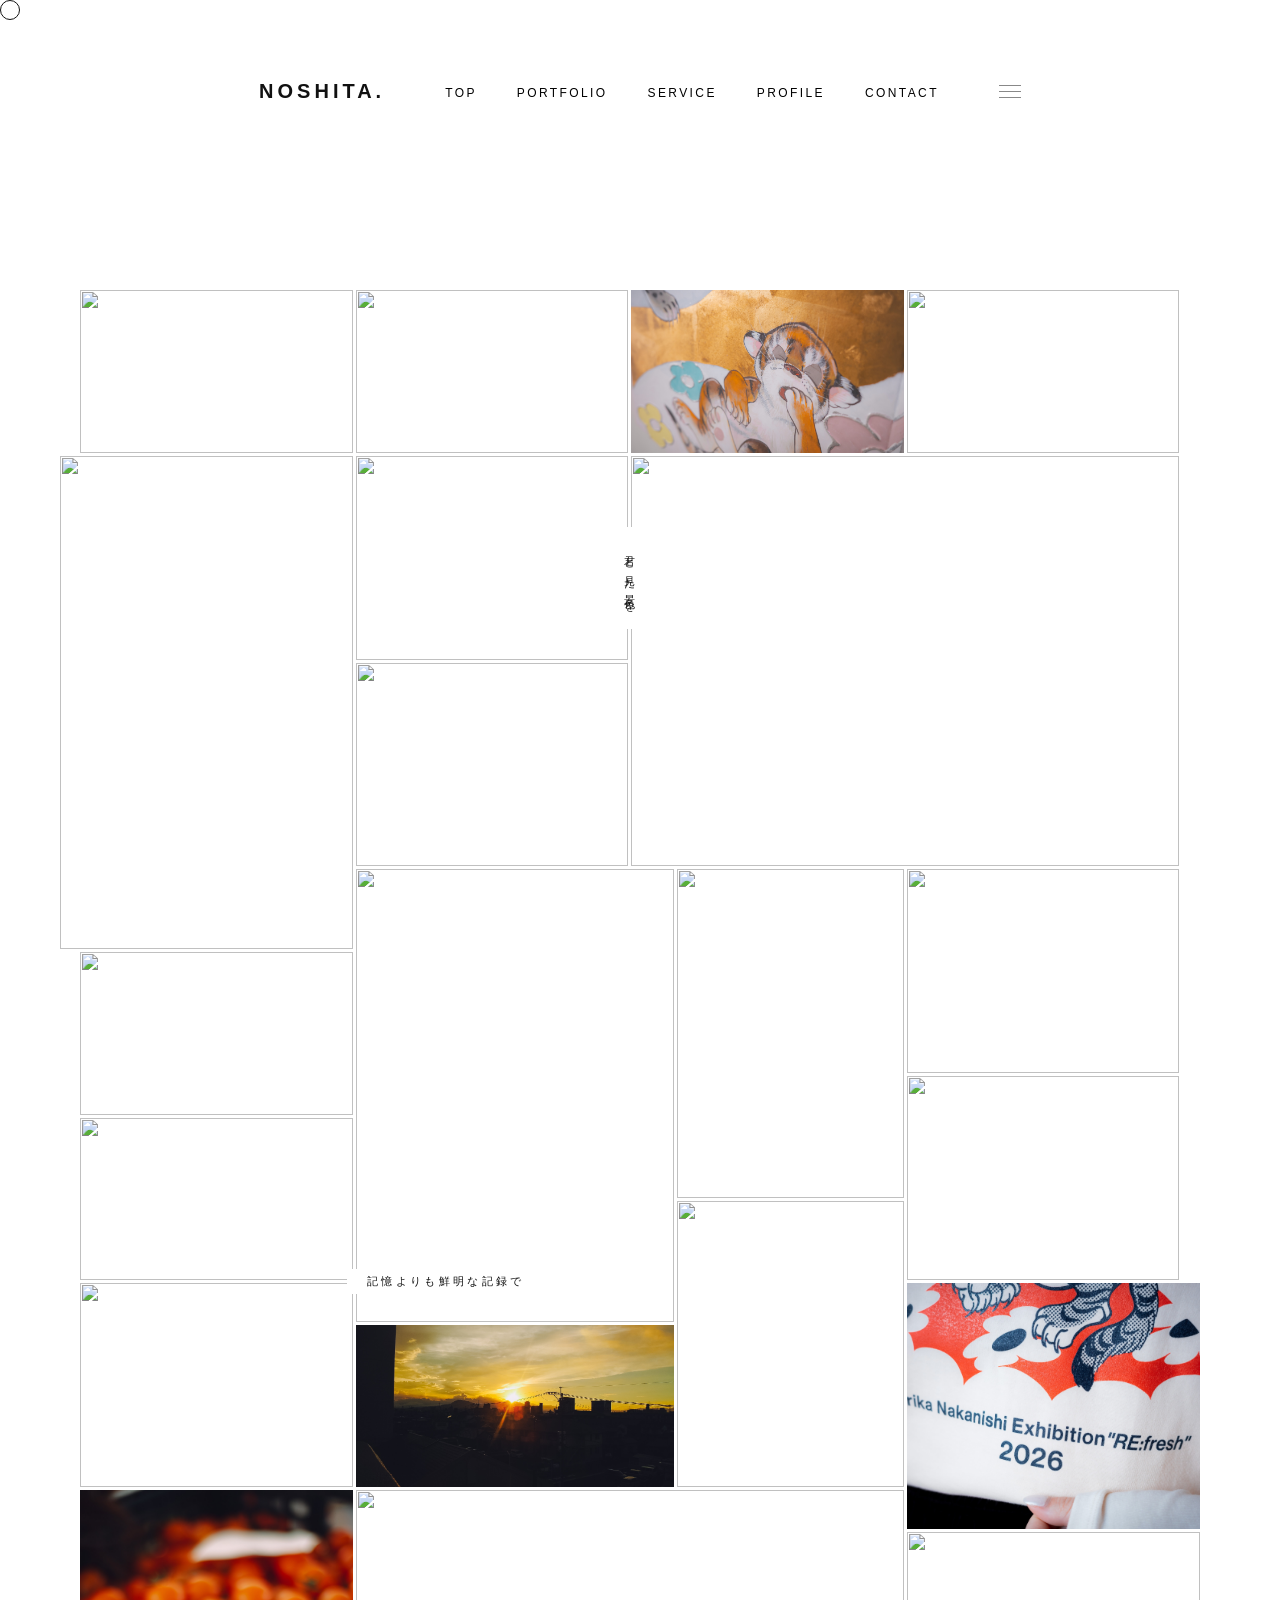
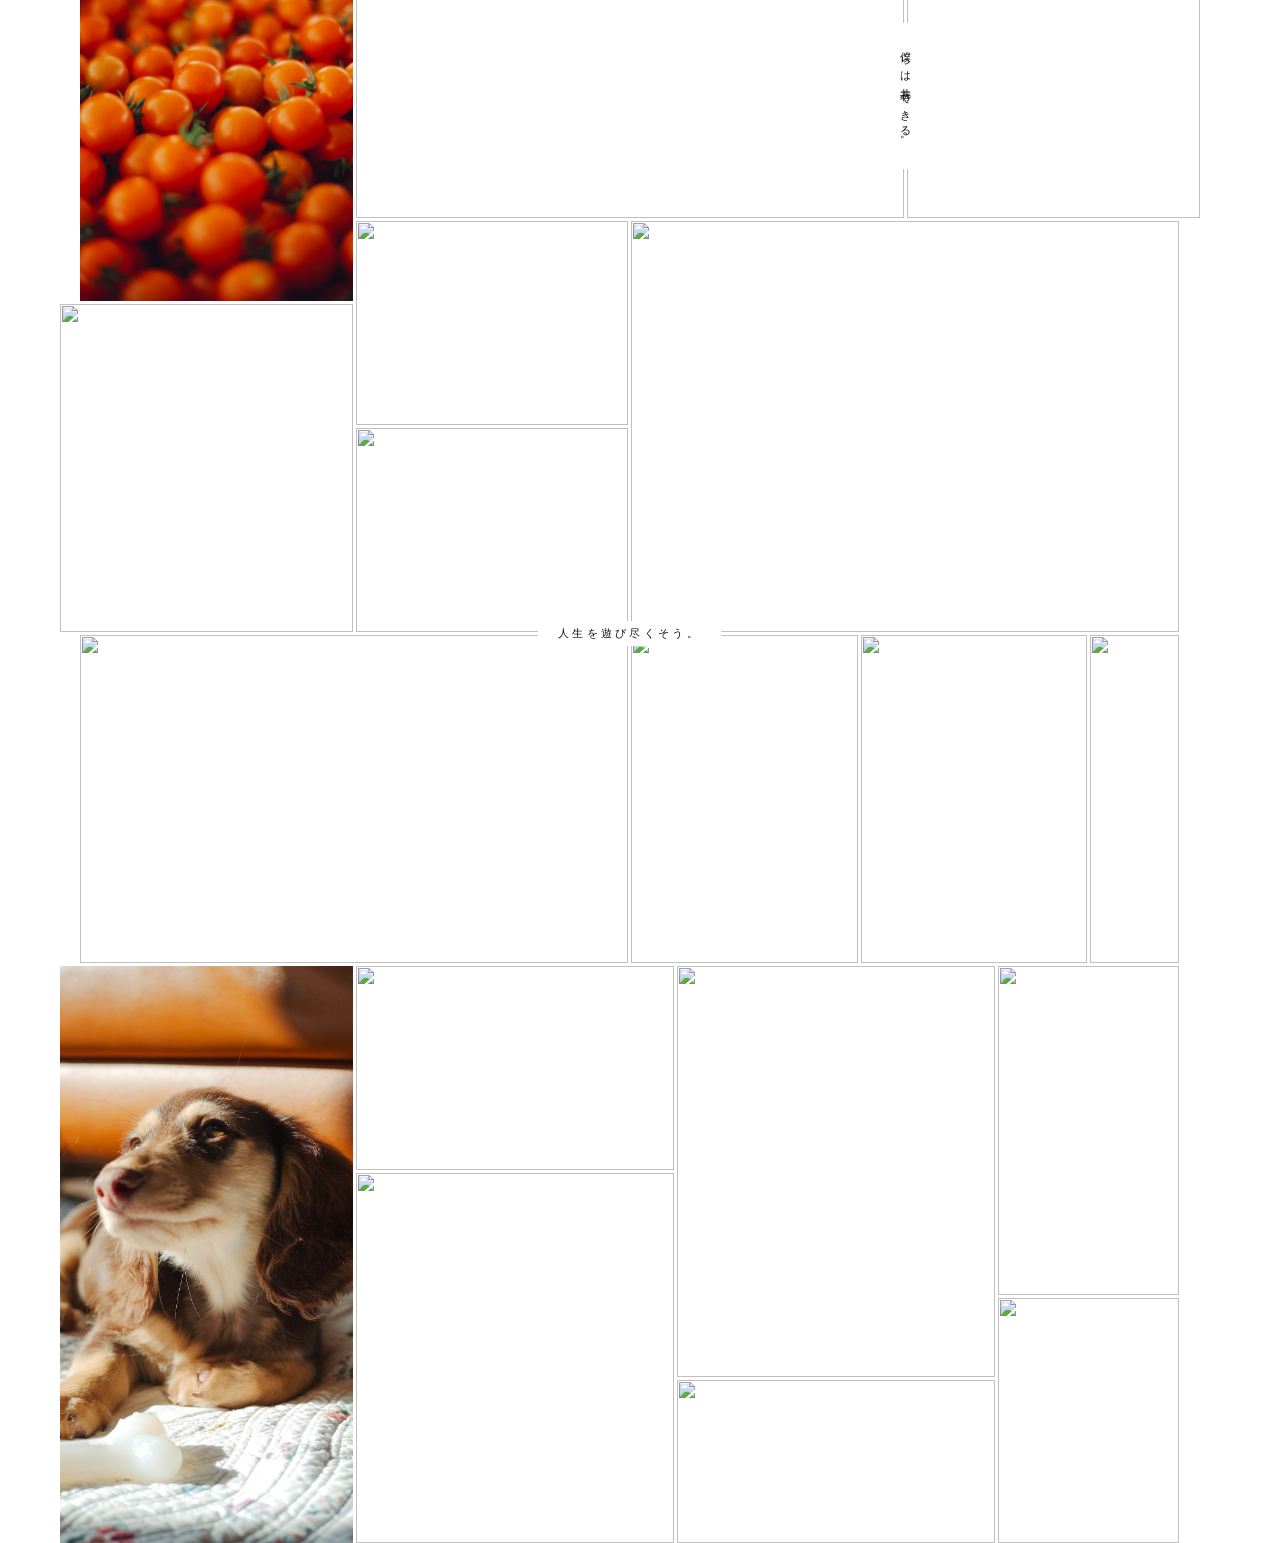
==== commit c09229e5: "Redesign service page: 3-value structure, quote wizard, schedule calendar - Reframe services as Memo" ====
--- a/index.html
+++ b/index.html
@@ -11,7 +11,7 @@
 <div class="cursor"></div>
 
 <nav>
-  <div class="logo">aimani.</div>
+  <div class="logo">NOSHITA.</div>
   <ul class="nav-menu">
     <li><a href="#">TOP</a></li>
     <li><a href="portfolio.html">PORTFOLIO</a></li>
--- a/style.css
+++ b/style.css
@@ -639,6 +639,297 @@
   cursor: pointer;
 }
 
+/* SERVICE 3つの指針 */
+.value-nav {
+  display: grid;
+  grid-template-columns: repeat(3, 1fr);
+  gap: 20px;
+}
+
+.value-card {
+  display: block;
+  text-decoration: none;
+  color: #111;
+  border: 1px solid #eee;
+  padding: 36px 26px;
+  transition: border-color 0.3s ease;
+}
+
+.value-card:hover {
+  border-color: #111;
+}
+
+.value-en {
+  font-size: 10px;
+  letter-spacing: 0.3em;
+  color: #999;
+  margin-bottom: 12px;
+}
+
+.value-jp {
+  font-size: 20px;
+  letter-spacing: 0.3em;
+  font-weight: 300;
+  margin-bottom: 16px;
+}
+
+.value-desc {
+  font-size: 11px;
+  letter-spacing: 0.1em;
+  color: #666;
+  font-weight: 300;
+  line-height: 1.9;
+  margin-bottom: 16px;
+}
+
+.value-items {
+  font-size: 10px;
+  letter-spacing: 0.1em;
+  color: #999;
+  font-weight: 300;
+  margin-bottom: 20px;
+  line-height: 1.8;
+}
+
+.value-price {
+  font-size: 13px;
+  letter-spacing: 0.15em;
+  font-weight: 400;
+}
+
+.limited-badge {
+  display: inline-block;
+  border: 1px solid #111;
+  font-size: 10px;
+  letter-spacing: 0.2em;
+  padding: 8px 16px;
+  margin-bottom: 24px;
+}
+
+.value-duty {
+  font-size: 11px;
+  letter-spacing: 0.15em;
+  color: #666;
+  font-weight: 300;
+  line-height: 2;
+  margin-top: 30px;
+  padding-top: 20px;
+  border-top: 1px solid #f5f5f5;
+}
+
+.service-content h3 {
+  font-size: 11px;
+  letter-spacing: 0.25em;
+  font-weight: 400;
+  margin: 60px 0 20px 0;
+}
+
+.service-content .service-sub {
+  margin-bottom: 30px;
+}
+
+.service-content {
+  scroll-margin-top: 140px;
+}
+
+.story-link {
+  display: inline-block;
+  margin-top: 10px;
+  font-size: 11px;
+  letter-spacing: 0.25em;
+  color: #111;
+  text-decoration: none;
+  border-bottom: 1px solid #111;
+  padding-bottom: 4px;
+}
+
+/* 料金シミュレーター */
+.sim-link-line {
+  margin-top: 30px;
+  text-align: center;
+}
+
+.sim-group {
+  margin-bottom: 40px;
+}
+
+.sim-label {
+  font-size: 10px;
+  letter-spacing: 0.25em;
+  color: #999;
+  margin-bottom: 16px;
+}
+
+.sim-pills {
+  display: flex;
+  flex-wrap: wrap;
+  gap: 10px;
+}
+
+.sim-pill {
+  background: none;
+  border: 1px solid #ddd;
+  padding: 12px 18px;
+  font-size: 11px;
+  letter-spacing: 0.1em;
+  font-weight: 300;
+  color: #111;
+  font-family: 'Helvetica Neue', Arial, sans-serif;
+  cursor: pointer;
+  transition: all 0.3s ease;
+}
+
+.sim-pill:hover {
+  border-color: #111;
+}
+
+.sim-pill.active {
+  background: #111;
+  color: #fff;
+  border-color: #111;
+}
+
+.sim-u24 {
+  margin-top: 20px;
+}
+
+.sim-result {
+  margin-top: 50px;
+  padding-top: 30px;
+  border-top: 1px solid #eee;
+}
+
+.sim-price {
+  font-size: 30px;
+  font-weight: 200;
+  letter-spacing: 0.1em;
+  margin-bottom: 16px;
+}
+
+.sim-note {
+  font-size: 11px;
+  letter-spacing: 0.1em;
+  color: #999;
+  font-weight: 300;
+  line-height: 2;
+  margin-bottom: 30px;
+}
+
+.sim-cta {
+  display: inline-block;
+  border: 1px solid #111;
+  padding: 15px 40px;
+  font-size: 11px;
+  letter-spacing: 0.3em;
+  color: #111;
+  text-decoration: none;
+  transition: all 0.3s ease;
+  white-space: nowrap;
+}
+
+.sim-cta:hover {
+  background: #111;
+  color: #fff;
+}
+
+.sim-sub-link {
+  margin-left: 24px;
+}
+
+.sim-free {
+  width: 100%;
+  border: none;
+  border-bottom: 1px solid #ddd;
+  padding: 10px 0;
+  font-size: 12px;
+  letter-spacing: 0.1em;
+  font-weight: 300;
+  font-family: 'Helvetica Neue', Arial, sans-serif;
+  outline: none;
+  background: transparent;
+  resize: none;
+}
+
+.sim-free:focus {
+  border-bottom: 1px solid #111;
+}
+
+.bd-row {
+  display: flex;
+  justify-content: space-between;
+  gap: 20px;
+  font-size: 12px;
+  letter-spacing: 0.1em;
+  font-weight: 300;
+  padding: 12px 0;
+  border-bottom: 1px solid #f5f5f5;
+}
+
+.bd-row span:last-child {
+  white-space: nowrap;
+}
+
+.bd-gap {
+  margin-top: 28px;
+}
+
+/* 空き状況カレンダー */
+.cal-wrap {
+  display: grid;
+  grid-template-columns: repeat(3, 1fr);
+  gap: 30px;
+  margin-bottom: 30px;
+}
+
+.cal-title {
+  font-size: 11px;
+  letter-spacing: 0.2em;
+  font-weight: 400;
+  margin-bottom: 14px;
+}
+
+.cal-grid {
+  display: grid;
+  grid-template-columns: repeat(7, 1fr);
+  gap: 2px;
+}
+
+.cal-w {
+  font-size: 9px;
+  color: #999;
+  font-weight: 300;
+  text-align: center;
+  padding: 4px 0;
+}
+
+.cal-d {
+  text-align: center;
+  padding: 3px 0 6px;
+  font-size: 11px;
+  font-weight: 300;
+  color: #111;
+}
+
+.cal-d em {
+  display: block;
+  font-style: normal;
+  font-size: 9px;
+  color: #bbb;
+  margin-bottom: 1px;
+}
+
+.cal-x {
+  color: #ccc;
+}
+
+.cal-past {
+  color: #eee;
+}
+
+.cal-past em {
+  color: #eee;
+}
+
 /* スマホ対応 */
 @media (max-width: 768px) {
   nav {
@@ -676,6 +967,29 @@
   .service-note {
     padding-left: 20px;
     padding-right: 20px;
+  }
+
+  .value-nav {
+    grid-template-columns: 1fr;
+  }
+
+  .sim-price {
+    font-size: 24px;
+  }
+
+  .sim-cta {
+    padding: 14px 20px;
+    letter-spacing: 0.15em;
+  }
+
+  .cal-wrap {
+    grid-template-columns: 1fr;
+  }
+
+  .sim-sub-link {
+    display: block;
+    margin-left: 0;
+    margin-top: 24px;
   }
 }
 @media (max-width: 768px) {
